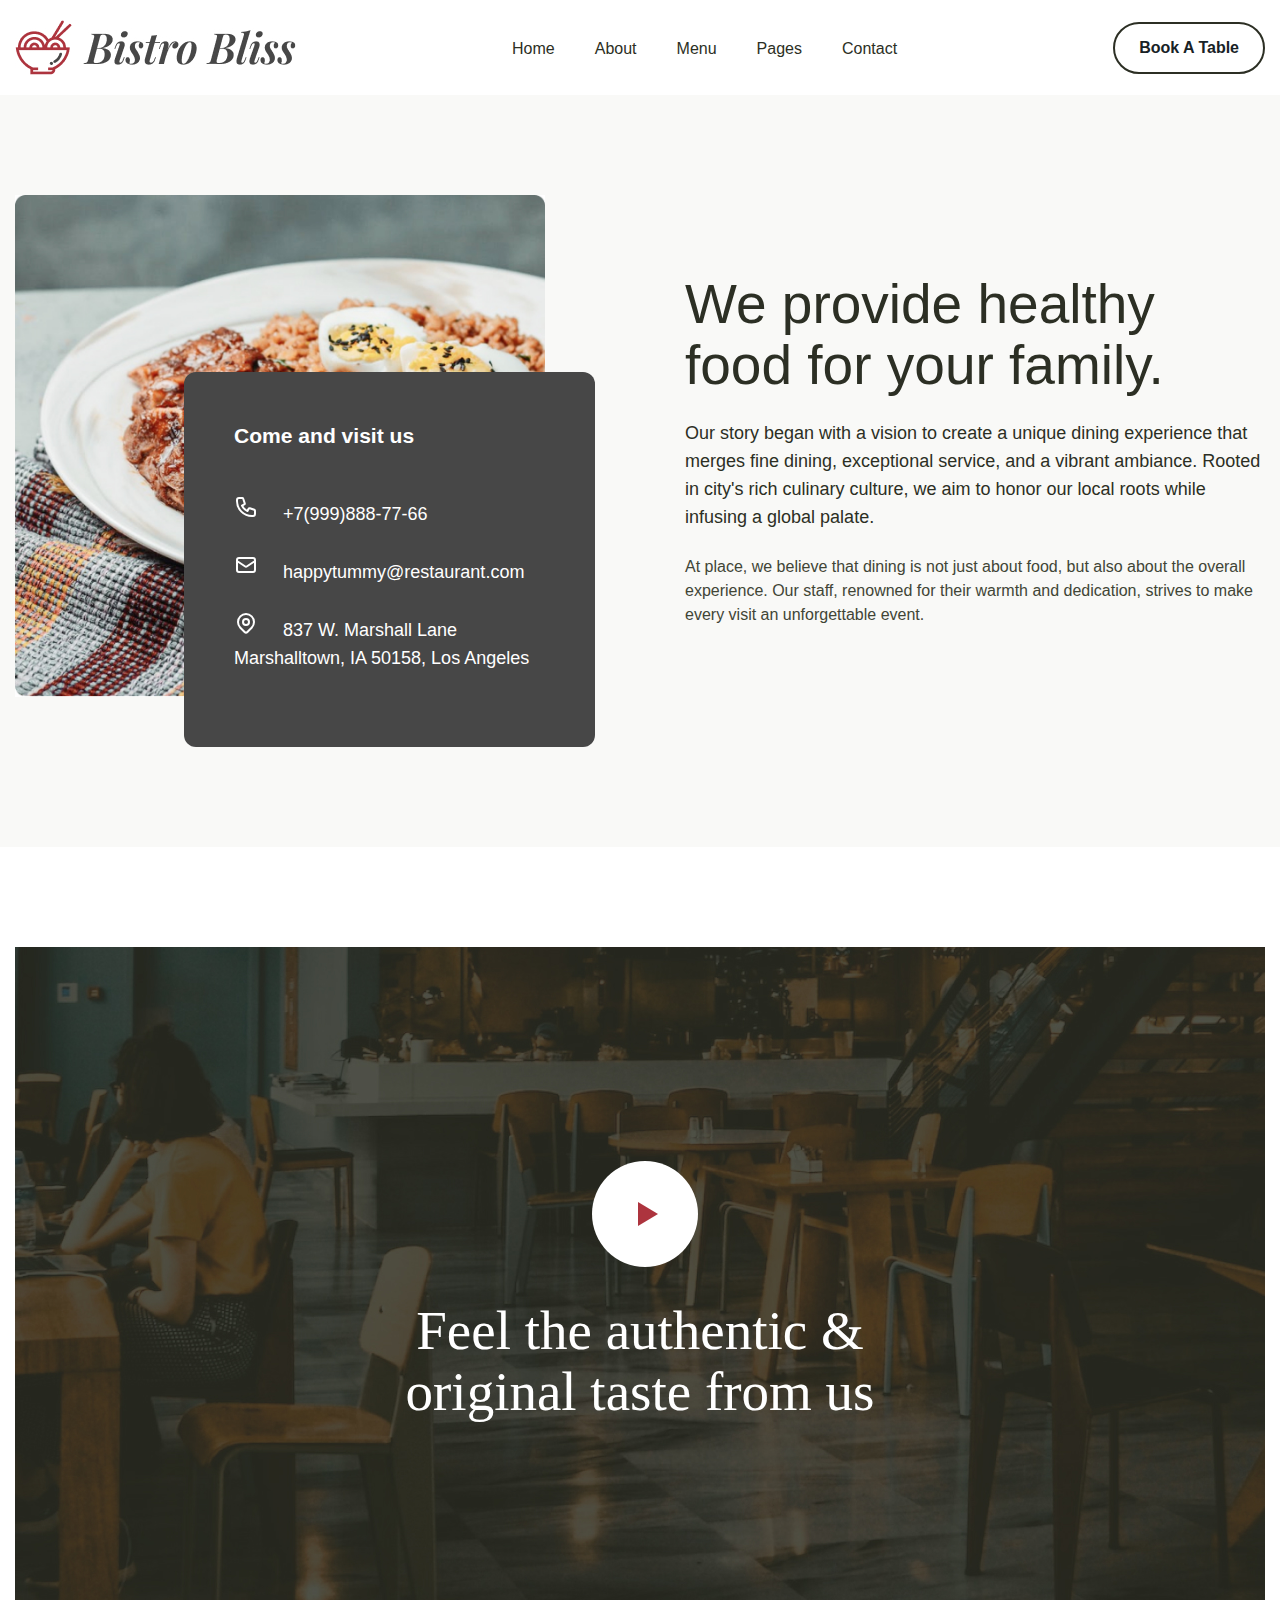
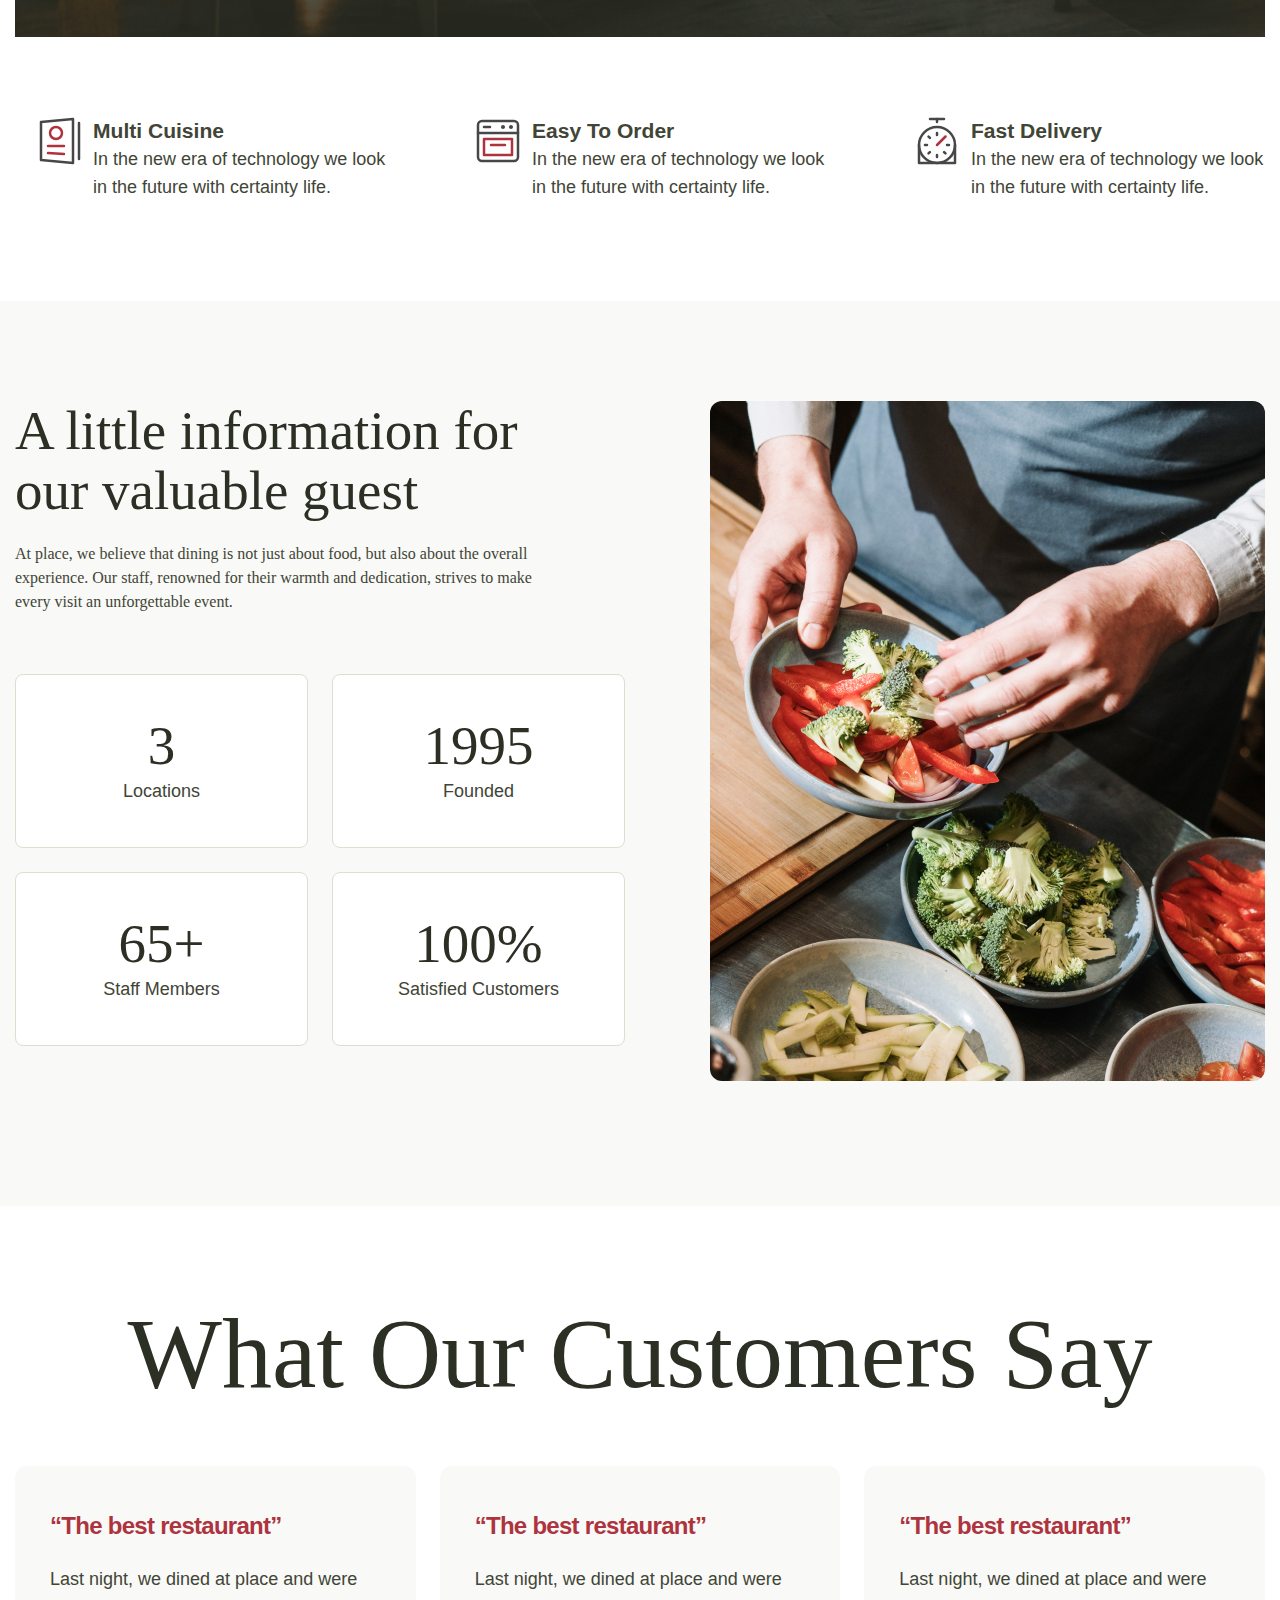
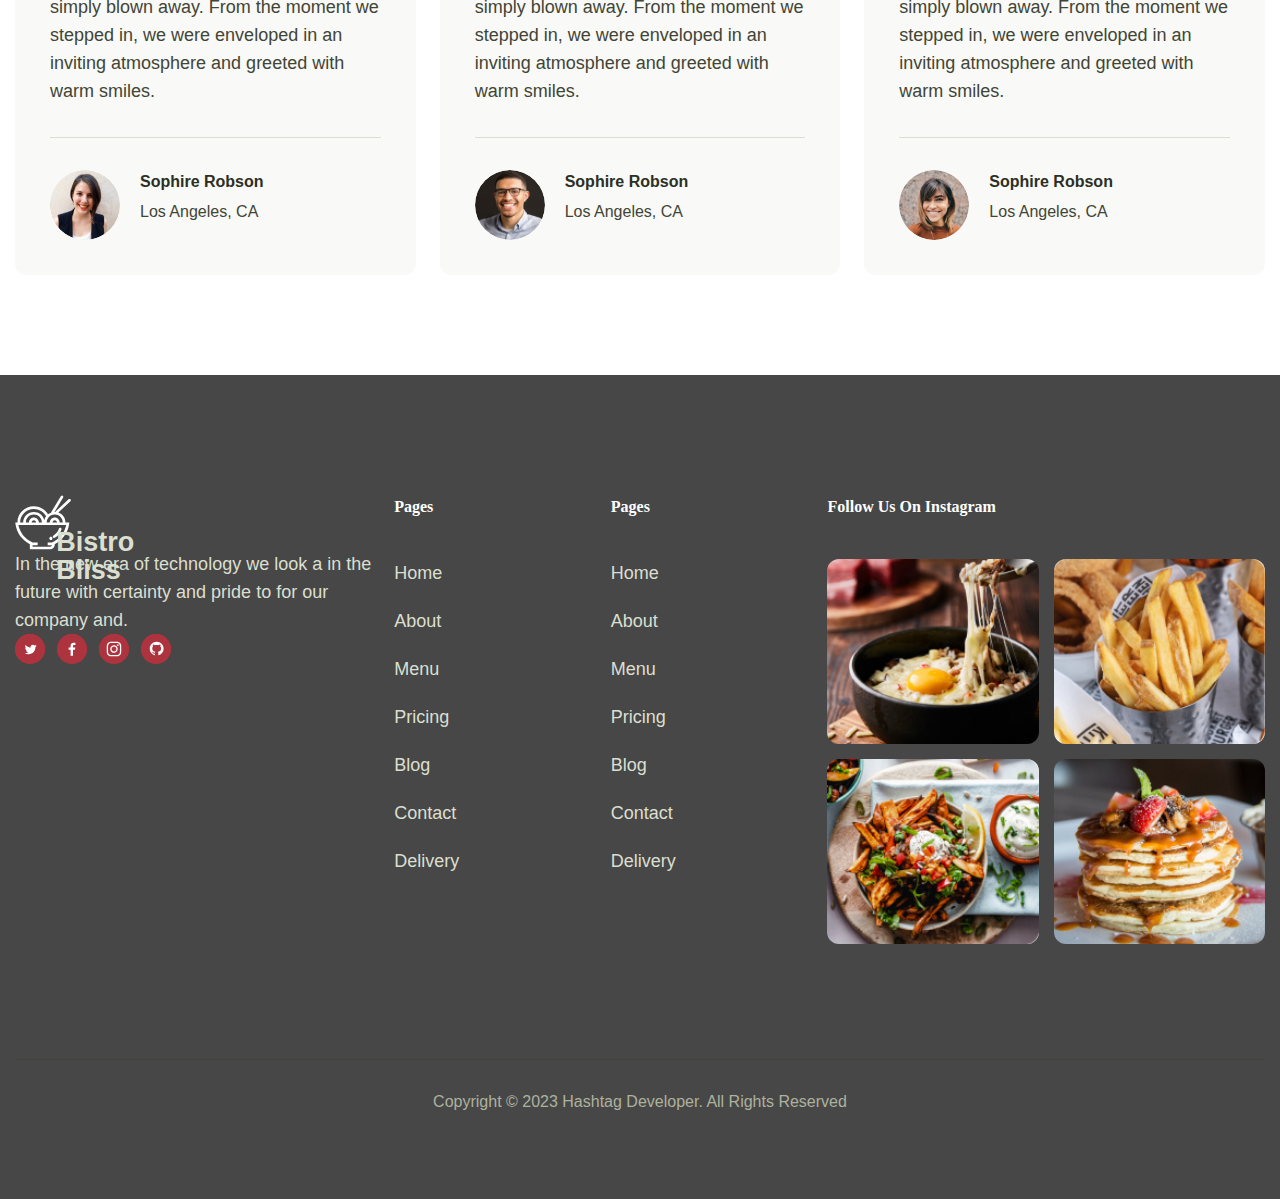
==== about.html @ 5886ea14 "first commit" ====
<!DOCTYPE html>
<html lang="en">

<head>
    <meta charset="UTF-8">
    <meta name="viewport" content="width=device-width, initial-scale=1.0">
    <title>Document</title>
    <link rel="stylesheet" href="style.css">
</head>

<body>
    <header>
        <div class="container">
            <div class="head flex">
                <a href="index.html" class="head_logo">
                    <img src="/img/Logo (3).jpg" alt="">
                </a>
                <nav>
                    <ul class="menu flex">
                        <li>
                            <a href="index.html">Home</a>
                        </li>
                        <li>
                            <a href="about.html">About</a>
                        </li>
                        <li>
                            <a href="menu.html">Menu</a>
                        </li>
                        <li>
                            <a href="blog.html">Pages</a>
                        </li>
                        <li>
                            <a href="contact.html">Contact</a>
                        </li>
                    </ul>
                </nav>
                <a href="book.html" class="btn">Book A Table</a>
            </div>
        </div>
    </header>
    <section class="provide">
        <div class="container">
            <div class="provide_in flex">
                <div class="provide_left">
                    <div class="provide_img">
                        <img src="/img/index/Image (2).jpg" alt="">
                    </div>
                    <div class="provide_info">
                        <h3 class="jaz">Come and visit us</h3>

                        <div class="tel">
                            <svg xmlns="http://www.w3.org/2000/svg" width="24" height="25" viewBox="0 0 24 25"
                                fill="none">
                                <path
                                    d="M3 5.021C3 3.91643 3.89543 3.021 5 3.021H8.27924C8.70967 3.021 9.09181 3.29643 9.22792 3.70477L10.7257 8.19821C10.8831 8.67032 10.6694 9.18631 10.2243 9.40886L7.96701 10.5375C9.06925 12.9822 11.0388 14.9517 13.4835 16.054L14.6121 13.7967C14.8347 13.3516 15.3507 13.1379 15.8228 13.2953L20.3162 14.7931C20.7246 14.9292 21 15.3113 21 15.7418V19.021C21 20.1256 20.1046 21.021 19 21.021H18C9.71573 21.021 3 14.3053 3 6.021V5.021Z"
                                    stroke="white" stroke-width="2" stroke-linecap="round" stroke-linejoin="round" />
                            </svg>
                            <a href="https://t.me/@aldjan">+7(999)888-77-66</a>
                        </div>
                        <div class="tel">
                            <svg xmlns="http://www.w3.org/2000/svg" width="24" height="25" viewBox="0 0 24 25"
                                fill="none">
                                <path
                                    d="M3 8.021L10.8906 13.2814C11.5624 13.7293 12.4376 13.7293 13.1094 13.2814L21 8.021M5 19.021H19C20.1046 19.021 21 18.1256 21 17.021V7.021C21 5.91643 20.1046 5.021 19 5.021H5C3.89543 5.021 3 5.91643 3 7.021V17.021C3 18.1256 3.89543 19.021 5 19.021Z"
                                    stroke="white" stroke-width="2" stroke-linecap="round" stroke-linejoin="round" />
                            </svg>
                            <a href="mailto:happytummy@restaurant.com">happytummy@restaurant.com</a>
                        </div>
                        <div class="tel">
                            <svg xmlns="http://www.w3.org/2000/svg" width="24" height="25" viewBox="0 0 24 25"
                                fill="none">
                                <path
                                    d="M17.6569 16.6778C16.7202 17.6145 14.7616 19.5731 13.4138 20.9209C12.6327 21.702 11.3677 21.7024 10.5866 20.9213C9.26234 19.597 7.34159 17.6763 6.34315 16.6778C3.21895 13.5537 3.21895 8.48834 6.34315 5.36414C9.46734 2.23995 14.5327 2.23995 17.6569 5.36414C20.781 8.48834 20.781 13.5537 17.6569 16.6778Z"
                                    stroke="white" stroke-width="2" stroke-linecap="round" stroke-linejoin="round" />
                                <path
                                    d="M15 11.021C15 12.6779 13.6569 14.021 12 14.021C10.3431 14.021 9 12.6779 9 11.021C9 9.36414 10.3431 8.021 12 8.021C13.6569 8.021 15 9.36414 15 11.021Z"
                                    stroke="white" stroke-width="2" stroke-linecap="round" stroke-linejoin="round" />
                            </svg>
                            <a href="837 W. Marshall Lane Marshalltown, IA 50158, Los Angeles">837 W. Marshall Lane
                                Marshalltown, IA 50158, Los Angeles</a>
                        </div>
                    </div>
                </div>
                <div class="provide_right">
                    <h2 class="sec_sub-tit">We provide healthy food for your family.</h2>
                    <p class="provide_txt">Our story began with a vision to create a unique dining experience that
                        merges fine
                        dining, exceptional service, and a vibrant ambiance. Rooted in city's rich culinary culture, we
                        aim to honor
                        our local roots while infusing a global palate.</p>
                    <p class="provide_txt-2">At place, we believe that dining is not just about food, but also about the
                        overall
                        experience. Our staff, renowned for their warmth and dedication, strives to make every visit an
                        unforgettable event.</p>
                </div>
            </div>
        </div>
    </section>
    <section class="feel">
        <div class="container">
            <div class="top">
                <a href="#">
                    <div class="feel_play">
                        <img src="/img/Play.svg" alt="">
                    </div>
                    <h2 class="feel_tit">
                        Feel the authentic & original taste from us
                    </h2>
                </a>
            </div>
        </div>
        <div class="container">
            <div class="bottom">
                <div class="bottom_first flex">
                    <div class="first_img">
                        <img src="/img/index/restaurant-menu 1 (1).svg" alt="">
                    </div>
                    <div class="first_text">
                        <h3 class="first_tit">Multi Cuisine</h3>
                        <p class="first_txt">In the new era of technology we look in the future with certainty life.</p>
                    </div>
                </div>

                <div class="bottom_first flex">
                    <div class="second_img">
                        <img src="/img/index/Icon (8).svg" alt="">
                    </div>
                    <div class="second_text">
                        <h3 class="second_tit">Easy To Order</h3>
                        <p class="second_txt">In the new era of technology we look in the future with certainty life.
                        </p>
                    </div>
                </div>

                <div class="bottom_first flex">
                    <div class="third_img">
                        <img src="/img/index/timer 1 (1).svg" alt="">
                    </div>
                    <div class="third_text">
                        <h3 class="third_tit">Fast Delivery</h3>
                        <p class="third_txt">In the new era of technology we look in the future with certainty life.</p>
                    </div>
                </div>
            </div>

        </div>
    </section>
    <section class="little">
        <div class="container flex">
            <div class="little_left">
                <div class="left_text">
                    <h2 class="left_tit">A little information for our valuable guest</h2>
                    <p class="left_txt">At place, we believe that dining is not just about food, but also about the
                        overall experience. Our staff, renowned for their warmth and dedication, strives to make every
                        visit an unforgettable event.</p>
                    <div class="left_facts flex">
                        <div class="left_fact">
                            <h2 class="fact_tit">3</h2>
                            <span>Locations</span>
                        </div>
                        <div class="left_fact">
                            <h2 class="fact_tit">1995</h2>
                            <span>Founded</span>
                        </div>
                        <div class="left_fact">
                            <h2 class="fact_tit">65+</h2>
                            <span>Staff Members</span>
                        </div>
                        <div class="left_fact">
                            <h2 class="fact_tit">100%</h2>
                            <span>Satisfied Customers</span>
                        </div>
                    </div>
                </div>
            </div>
            <div class="little_right">
                <div class="right_img">
                    <img src="/img/index/eda.jpg" alt="">
                </div>
            </div>

        </div>
    </section>
    <section class="our">
        <div class="container">
            <h2 class="sec_tit">What Our Customers Say</h2>
            <div class="our_cards flex">
                <div class="our_card">
                    <h4 class="our_tit">“The best restaurant”</h4>
                    <p class="our_txt">Last night, we dined at place and were simply blown away. From the moment we
                        stepped in, we
                        were enveloped in an inviting atmosphere and greeted with warm smiles.</p>
                    <div class="our_customer flex">
                        <div class="our_img">
                            <img src="/img/index/Ellipse 19 (1).jpg" alt="">
                        </div>
                        <div class="our_info">
                            <span class="our_name">Sophire Robson</span>
                            <span class="our_address">Los Angeles, CA</span>
                        </div>
                    </div>
                </div>
                <div class="our_card">
                    <h4 class="our_tit">“The best restaurant”</h4>
                    <p class="our_txt">Last night, we dined at place and were simply blown away. From the moment we
                        stepped in, we
                        were enveloped in an inviting atmosphere and greeted with warm smiles.</p>
                    <div class="our_customer flex">
                        <div class="our_img">
                            <img src="/img/index/Image.svg" alt="">
                        </div>
                        <div class="our_info">
                            <span class="our_name">Sophire Robson</span>
                            <span class="our_address">Los Angeles, CA</span>
                        </div>
                    </div>
                </div>
                <div class="our_card">
                    <h4 class="our_tit">“The best restaurant”</h4>
                    <p class="our_txt">Last night, we dined at place and were simply blown away. From the moment we
                        stepped in, we
                        were enveloped in an inviting atmosphere and greeted with warm smiles.</p>
                    <div class="our_customer flex">
                        <div class="our_img">
                            <img src="/img/index/Image (1).jpg" alt="">
                        </div>
                        <div class="our_info">
                            <span class="our_name">Sophire Robson</span>
                            <span class="our_address">Los Angeles, CA</span>
                        </div>
                    </div>
                </div>
            </div>
        </div>
    </section>
    <footer>
		<div class="container">
			<div class="footer_big flex">
				<div class="footer_left">
					<a href="" class="footer_logo flex">
						<div class="logo_img">
							<img src="/img/japanese-food (1).svg" alt="">
						</div>
						<h2 class="logo_tit">Bistro Bliss</h2>
					</a>
					<p class="footer_txt">In the new era of technology we look a in the future with certainty and pride
						to for our
						company and.</p>
					<div class="footer_icons">
						<a href="" class="footer_ic">
							<div class="ic_img">
								<img src="/img/twitter.svg" alt="">
							</div>
						</a>
						<a href="" class="footer_ic">
							<div class="ic_img">
								<img src="/img/facebook.svg" alt="">
							</div>
						</a>
						<a href="" class="footer_ic">
							<div class="ic_img">
								<img src="/img/instagram.svg" alt="">
							</div>
						</a>
						<a href="" class="footer_ic">
							<div class="ic_img">
								<img src="/img/github.svg" alt="">
							</div>
						</a>
					</div>
				</div>
				<div class="footer_nav">
					<h3 class="footer_tit">Pages</h3>
					<ul class="footer_list">
						<li><a href="">Home</a></li>
						<li><a href="">About</a></li>
						<li><a href="">Menu</a></li>
						<li><a href="">Pricing</a></li>
						<li><a href="">Blog</a></li>
						<li><a href="">Contact</a></li>
						<li><a href="">Delivery</a></li>
					</ul>
				</div>
				<div class="footer_nav">
					<h3 class="footer_tit">Pages</h3>
					<ul class="footer_list">
						<li><a href="">Home</a></li>
						<li><a href="">About</a></li>
						<li><a href="">Menu</a></li>
						<li><a href="">Pricing</a></li>
						<li><a href="">Blog</a></li>
						<li><a href="">Contact</a></li>
						<li><a href="">Delivery</a></li>
					</ul>
				</div>
				<div class="footer_right">
					<h3 class="footer_tit">Follow Us On Instagram</h3>
					<div class="footer_imges flex">
						<div class="footer_img">
							<img src="/img/egg.jpg" alt="">
						</div>
						<div class="footer_img">
							<img src="/img/fri.jpg" alt="">
						</div>
						<div class="footer_img">
							<img src="/img/salat.jpg" alt="">
						</div>
						<div class="footer_img">
							<img src="/img/blins.jpg" alt="">
						</div>
					</div>
				</div>
			</div>
			<p class="footer_copy">Copyright © 2023 Hashtag Developer. All Rights Reserved</p>
		</div>
	</footer>



</body>

</html>
---- style.css ----
html,
body {
    height: 100%;
}

* {
    margin: 0;
    padding: 0;
    box-sizing: border-box;
}

.clearfix::after {
    clear: both;
    content: "";
    display: table;
}

a {
    color: inherit;
    text-decoration: none;
}

li {
    list-style: none;
}

ul li:last-child {
    margin-bottom: 0;
}

img {
    display: block;
    width: 100%;
    height: auto;
}

button,
label {
    cursor: pointer;
}

input,
button,
textarea {
    background: none;
    border: none;
    outline: none;
    display: block;
    width: 100%;
    font-family: inherit;
    font-size: inherit;
    font-weight: inherit;
}

input[type="radio"],
input[type="checkbox"] {
    display: none;
}

input::placeholder {
    color: inherit;
}

button {
    cursor: pointer;
}

input,
textarea {
    display: block;
    resize: none;
}

body {
    color: #414536;
    font-family: "DM Sans", arial;
    font-size: 18px;
    line-height: 28px;
    /* 155.556% */
}

.container {
    max-width: 1330px;
    width: 100%;
    min-width: 320px;
    margin: 0 auto;
    padding: 0 15px;
}
.desc_txt{
    width: 632px;
    justify-content: center;
    align-items: center;
}
.dn {
    display: none;
}

section {
    padding: 100px 0;
}

.sec_tit {
    color: #2c2f24;
    text-align: center;
    font-family: "Playfair Display";
    font-size: 100px;
    line-height: 96px;
    /* 96% */
    font-weight: 400;
    margin-bottom: 20px;
}

.sec_sub-tit {
    color: #2c2f24;
    font-family: "Playfair Display", arial;
    font-size: 55px;
    font-style: normal;
    font-weight: 500;
    line-height: 60.5px;
    /* 110% */
}

.sec_desc {
    color: var(--neutral-06, #495460);
    text-align: center;

    /* Body/18px/Regular */
    font-family: DM Sans;
    font-size: 18px;
    font-style: normal;
    font-weight: 400;
    line-height: 28px;
    /* 155.556% */
    margin-left: 367px;
    margin-bottom: 72px;
    width: 545px;
}

.color {
    color: #be963f;
}

.dib {
    display: inline-block;
}

.hover {
    transition: 0.3s;
}

.hover:hover {
    color: #be963f;
}

.btn {
    border-radius: 118px;
    border: 2px solid #2c2f24;
    transition: 0.3s;
    color: #182226;
    text-align: right;
    font-size: 16px;
    font-weight: 700;
    line-height: 24px;
    /* 150% */
    padding: 12px 24px;
}

.btn:hover {
    background: #2c2f24;
    color: #fff;
}

.link {
    transition: 0.3s;
}

.link:hover {
    box-shadow: 0px 6px 5px 2px #836a36;
}

.flex {
    display: flex;
    flex-wrap: wrap;
    justify-content: space-between;
}

/* header */
.head {
    padding: 20px 0;
    align-items: center;
}

.menu a {
    padding: 4px 16px;
    margin-right: 8px;
    color: #2c2f24;
    font-size: 16px;
    font-weight: 500;
    line-height: 24px;
    /* 150% */
    border-radius: 34px;
    transition: 0.3s;
}

.menu li:last-child a {
    margin-right: 0;
}

.menu a:hover {
    background: #dbdfd0;
}

/* main */
.main .sec_tit {
    max-width: 660px;
    margin: 0 auto 32px;
}

.main_txt {
    max-width: 537px;
    margin: 0 auto 40px;
    color: #2c2f24;
    text-align: center;
    font-size: 20px;
    line-height: 32px;
    /* 160% */
}

.main_btns {
    display: flex;
    justify-content: center;
}

.main_btns .btn {
    margin: 0 8px;
}

.main {
    background: url(/img/about/bg.jpg) center no-repeat;
}

.btn__red {
    background: #ad343e;
    color: #fff;
    border-color: #ad343e;
    text-align: center;
}

.btn__red:hover {
    border-color: #2c2f24;
}

/* browse */
.browse_card {
    border-radius: 12px;
    border: 2px solid #dbdfd0;
    background: #fff;
    width: calc((100% - 72px) / 4);
    padding: 40px 34px 32px;
}

.browse_ic {
    width: 100px;
    height: 100px;
    border-radius: 50%;
    display: block;
    background: #878782;
    margin: 0 auto 30px;
}

.browse_card__1 .browse_ic {
    background: url(/img/about/tea\ 1\ \(2\).svg)center no-repeat;
}

.browse_card__2 .browse_ic {
    background: url(/img/about/icon.svg);
}

.browse_card__3 .browse_ic {
    background: url(/img/about/icon\ \(1\).svg);
}

.browse_card__4 .browse_ic {
    background: url(/img/about/icon\ \(2\).svg);
}

.browse_tit {
    color: #2c2f24;
    text-align: center;
    font-size: 24px;
    font-weight: 700;
    line-height: 30px;
    /* 125% */
    letter-spacing: -0.72px;
    margin-bottom: 15px;
}

.browse_txt {
    width: 238px;
}

.provide {
    background: #f9f9f7;
}

.provide_in {
    align-items: center;
}

.provide_left {
    width: calc(50% - 45px);
    padding: 0 50px 50px 0;
    position: relative;
}

.provide_info {
    position: absolute;
    bottom: 0;
    right: 0;
}

.provide_right {
    width: calc(50% - 45px);
}

.provide .sec_sub-tit {
    margin-bottom: 24px;
}

.provide_txt {
    color: #2c2f24;
    font-size: 18px;
    margin-bottom: 24px;
    line-height: 28px;
    /* 155.556% */
}

.provide_txt-2 {
    color: #414536;
    font-size: 16px;
    line-height: 24px;
    /* 150% */
    margin-bottom: 40px;
}

.provide_info {
    border-radius: 12px;
    background: #474747;
    padding: 50px;
    color: #fff;
    width: 411px;
}

/* offer */
.offer .sec_sub-tit {
    max-width: 675px;
    margin-bottom: 57px;
}

.offer_card {
    width: calc((100% - 48px) / 4);
    transition: 0.3s;
    border-radius: 12px;
    padding-bottom: 20px;
}

.offer_card:hover {
    box-shadow: 0 5px 5px rgba(0, 0, 0, 0.2);
}

.offer_img {
    margin-bottom: 30px;
}

.offer_tit {
    color: #2c2f24;
    font-size: 24px;
    font-weight: 700;
    line-height: 30px;
    /* 125% */
    letter-spacing: -0.72px;
    margin-bottom: 15px;
    padding-left: 10px;
}

.offer_txt {
    padding-left: 10px;
    color: #414536;
    font-size: 16px;
    line-height: 24px;
    /* 150% */
}

/* fast */
.fast {
    background: #f9f9f7;
}

.fast_left {
    width: 50%;
}

.fast_right {
    width: 50%;
    padding-left: 90px;
    align-self: center;
}

.fast_img-big {
    width: 58%;
}

.fast_img-sm {
    width: 42%;
    padding: 30px 0 0 24px;
}

.fast_img:first-child {
    margin-bottom: 24px;
}

.fast .sec_sub-tit {
    margin-bottom: 20px;
}

.fast_txt {
    color: #414536;
    font-size: 16px;
    line-height: 24px;
    /* 150% */
    margin-bottom: 50px;
}

.fast_icon {
    justify-content: flex-start;
    align-items: center;
    margin-bottom: 20px;
}

.fast_icon i {
    display: block;
    width: 30px;
    height: 30px;
    border-radius: 50%;
    background: #ad343e url() center no-repeat;
}

/* .fast_icon:nth-child(2) i{
  background-image: url();
}
.fast_icon:last-child i{
  background-image: url();
} */
.fast_icon span {
    padding-left: 20px;
    color: #2c2f24;
    font-size: 20px;
    font-weight: 500;
    line-height: 26px;
    /* 130% */
}

/* our */
.our .sec_tit {
    margin-bottom: 64px;
}

.our_card {
    width: calc((100% - 48px) / 3);
    border-radius: 12px;
    background: var(--neutral-02, #f9f9f7);
    padding: 45px 35px 35px;
}

.our_tit {
    color: #ad343e;
    font-size: 24px;
    font-weight: 700;
    line-height: 30px;
    /* 125% */
    letter-spacing: -0.72px;
    margin-bottom: 24px;
}

.our_txt {
    padding-bottom: 32px;
    margin-bottom: 32px;
    border-bottom: 1px solid #dbdfd0;
    color: #414536;
    font-size: 18px;
    line-height: 28px;
    /* 155.556% */
}

.our_img {
    width: 70px;
    height: 70px;
}

.our_customer {
    justify-content: flex-start;
}

.our_info {
    padding-left: 20px;
}

.our_name {
    color: #2c2f24;
    font-size: 16px;
    font-weight: 700;
    line-height: 24px;
    /* 150% */
    margin-bottom: 3px;
    display: block;
}

.our_address {
    color: #414536;
    font-size: 16px;
    line-height: 24px;
    /* 150% */
}

/* blog */
.blog_top {
    align-items: center;
    margin-bottom: 64px;
}

.blog_left {
    width: 50%;
}

.blog_right {
    width: 50%;
    padding-left: 24px;
    gap: 24px;
}

.blog_right .blog_card {
    width: calc(50% - 12px);
    
}
.blog_img{
    display: inline-block;
    border-radius: 12px;
}

footer {
    padding-top: 120px;
    background: #474747;
}

.footer_copy {
    padding: 30px 0 85px;
    color: #ADB29E;
    font-size: 16px;
    line-height: 24px;
    text-align: center;
}

.footer_big {
    padding-bottom: 100px;
    border-bottom: 1px solid #414536;
    color: #DBDFD0;

}

.footer_left {
    width: 30%;
}

.footer_nav {
    width: 17%;
}

.footer_right {
    width: 35%;
    display: flex;
    flex-direction: column;
    align-items: flex-start;
    gap: 40px;
}

.footer_tit {
    color: #fff;
    color: var(--neutral-01, #FFF);

    /* Body/16px/Bold */
    font-family: DM Sans;
    font-size: 16px;
    font-style: normal;
    font-weight: 700;
    line-height: 24px;
    /* 150% */
}

.footer_logo {
    display: block;
    display: flex;
    width: 56px;
    height: 55px;
}

.footer_img {
    width: calc((100% - 15px) / 2);
    margin-bottom: 15px;
    border-radius: 12px;
    overflow: hidden;
    position: relative;
}

.footer_img img {
    transition: 0.5s;
}

.footer_img:hover img {
    transform: scale(1.2)
}

.footer_img::before {
    content: '';
    position: absolute;
    top: 0;
    bottom: 0;
    left: 0;
    right: 0;
    background: #000;
    opacity: 0;
    z-index: 1;
    transition: 0.5s;
}

.footer_img:hover::before {
    opacity: 0.5;
}

.footer_icons {
    display: flex;
    gap: 12px;
}

.footer_nav {
    display: flex;
    flex-direction: column;
    align-items: flex-start;
    gap: 40px;
}

.footer_list {
    display: flex;
    flex-direction: column;
    align-items: flex-start;
    gap: 20px;
}

.footer_ic {
    display: block;
    width: 30px;
    height: 30px;
    border-radius: 50%;
    background: #ad343e url(/facebook.svg) center no-repeat;
}


/* feel */
.feel_top {
    background: url(../img/feel_bg.jpg) center no-repeat;
    background-size: cover;
    display: block;
    padding: 215px 0;
}
.logo_img{

}

.logo_tit {
    display: flex;
    width: 182.667px;
    height: 38.667px;
    padding: 4px 0px 4.667px 41.333px;
    justify-content: flex-end;
    align-items: flex-end;
    flex-shrink: 0;
}


.feel_top .sec_sub-tit {
    max-width: 596px;
    margin: 0 auto;
    color: #fff;
    text-align: center;
}

.feel_play {
    width: 106px;
    height: 106px;
    display: block;
    border-radius: 50%;
    background: #fff;
    margin: 0 auto 34px;
    position: relative;
    margin-left: 5px;
}

.feel_play::before {
    content: '';
    width: 0px;
    height: 0px;
    border-style: solid;
    margin-left: 5px;
    border-width: 12.5px 0 12.5px 20px;
    border-color: transparent transparent transparent #AD343E;
    position: absolute;

}

.count {
    margin: 100px 0 500px;
}


.count {
    counter-reset: test;
}

.count li::before {
    counter-increment: test;
    content: counter(test);
    margin-right: 10px;
    font-size: 20px;
    font-weight: 700;
}

.grey {
    position: absolute;
    top: 0;
    left: 0;
    right: 0;
    bottom: 50%;
    background: grey;
    z-index: -1;
}


.form_in {
    border-radius: 16px;
    border: 1px solid #FFF;
    background: #FFF;
    box-shadow: 0px 2.97872px 59.57446px 0px rgba(0, 0, 0, 0.08);
    max-width: 812px;
    margin: 0 auto;
    padding: 43px 50px 50px;
}

.form_txt {
    color: #2C2F24;
    font-weight: 700;
    line-height: 24px;
    /* 150% */
    margin-bottom: 8px;
    display: block;
}



.form_input-ink {
    width: 100%;
}

.input {
    line-height: 56px;
    font-size: 16px;
}

.form_input {
    width: calc(50% - 12px);
}

.form_input__big {
    width: 100%;
}

.form-wrap {
    padding-bottom: 0;
    margin-bottom: -240px;
    z-index: 10;
    position: relative;
}

.map {
    padding-top: 0;
}

/* feel */
.feel_top {
    background: url(../img/feel_bg.jpg) center no-repeat;
    background-size: cover;
    display: block;
    padding: 215px 0;
}

.feel_top .sec_sub-tit {
    max-width: 596px;
    margin: 0 auto;
    color: #fff;
    text-align: center;
}

.feel_play {
    width: 106px;
    height: 106px;
    display: block;
    border-radius: 50%;
    background: #fff;
    margin: 0 auto 34px;
    display: flex;
    justify-content: center;
    align-items: center;
}

.feel_play::before {
    content: '';
    width: 0px;
    height: 0px;
    border-style: solid;
    margin-left: 5px;
    border-width: 12.5px 0 12.5px 20px;
    border-color: transparent transparent transparent #AD343E;
}

.count {
    margin: 100px 0 500px;
}


.count {
    counter-reset: test;
}

.count li::before {
    counter-increment: test;
    content: counter(test);
    margin-right: 10px;
    font-size: 20px;
    font-weight: 700;
}

.grey {
    position: absolute;
    top: 0;
    left: 0;
    right: 0;
    bottom: 50%;
    background: grey;
    z-index: -1;
}


.form_in {
    border-radius: 16px;
    border: 1px solid #FFF;
    background: #FFF;
    box-shadow: 0px 2.97872px 59.57446px 0px rgba(0, 0, 0, 0.08);
    max-width: 812px;
    margin: 0 auto;
    padding: 43px 50px 50px;
}

.form_txt {
    color: #2C2F24;
    font-weight: 700;
    line-height: 24px;
    /* 150% */
    margin-bottom: 8px;
    display: block;
}


.input {
    line-height: 56px;
    font-size: 16px;
}

.form_input {
    width: calc(50% - 12px);
}

.form_input__big {
    width: 100%;
}

.form-wrap {
    padding-bottom: 0;
    margin-bottom: -240px;
    z-index: 10;
    position: relative;
}

.map {
    padding-top: 0;
}

.btn__red:hover {
    border-color: #2c2f24;
}

.provide {
    background: #f9f9f7;
}

.provide_in {
    align-items: center;
}

.provide_left {
    width: calc(50% - 45px);
    padding: 0 50px 50px 0;
    position: relative;
}

.provide_info {
    position: absolute;
    bottom: 0;
    right: 0;
}

.jaz {
    margin-bottom: 45px;
}

.tel {
    margin-bottom: 25px;
}

svg {
    margin-right: 20px;
}

.provide_right {
    width: calc(50% - 45px);
}

.provide .sec_sub-tit {
    margin-bottom: 24px;
}

.provide_txt {
    color: #2c2f24;
    font-size: 18px;
    margin-bottom: 24px;
    line-height: 28px;
    /* 155.556% */
}

.provide_txt-2 {
    color: #414536;
    font-size: 16px;
    line-height: 24px;
    /* 150% */
    margin-bottom: 40px;
}

.provide_info {
    border-radius: 12px;
    background: #474747;
    padding: 50px;
    color: #fff;
    width: 411px;
}

.top {
    background-image: url(/img/index/BG.jpg);
    width: 100%;
    height: 690px;
    flex-shrink: 0;
    display: inline-flex;
    justify-content: center;
    align-items: center;
    gap: 225px;
    margin-bottom: 80px;
}

.feel_play {
    width: 106px;
    height: 106px;
    flex-shrink: 0;
    display: inline-flex;
    justify-content: center;
    align-self: center;
    gap: 225px;
    margin-left: 250px;
}

.feel_tit {
    color: var(--neutral-01, #FFF);
    text-align: center;
    font-family: "Playfair Display";
    font-size: 55px;
    font-style: normal;
    font-weight: 500;
    line-height: 60.5px;
    /* 110% */
    width: 596px;

}



.first_img {
    width: 48px;
    height: 48px;
}

.second_img {
    width: 48px;
    height: 48px;
}

.second_txt {
    width: 294px;
}

.third_img {
    width: 48px;
    height: 48px;
}

.first_txt {
    width: 294px;
}

.third_txt {
    width: 294px;
}

.bottom {
    display: flex;
    gap: 87px;
    margin-left: 20px;
}

.bottom_first {
    width: 366px;
}

/* little */
.right_img {
    flex-shrink: 0;
    border-radius: 12px;
    overflow: hidden;
    position: relative;
}

.right_img img {
    transition: 0.5s;
}

.right_img:hover img {
    transform: scale(1.3)
}

.right_img::before {
    content: '';
    position: absolute;
    top: 0;
    bottom: 0;
    left: 0;
    right: 0;
    background-image: url(/img/chel.jpg);
    opacity: 0;
    z-index: 1;
    transition: 1s;
}

.right_img:hover::before {
    opacity: 3;
}

.little {
    background: var(--neutral-02, #F9F9F7);
}

.left_text {
    width: 556px;
    margin-bottom: 60px;
}

.left_tit {
    color: var(--neutral-07, #2C2F24);

    /* Headline/H2 */
    font-family: 'Playfair Display';
    font-size: 55px;
    font-style: normal;
    font-weight: 500;
    line-height: 60.5px;
    /* 110% */
    padding-bottom: 20px;
}

.left_txt {
    color: var(--neutral-06, #414536);

    /* Body/16px/Regular */
    font-family: 'DM Sans';
    font-size: 16px;
    font-style: normal;
    font-weight: 400;
    line-height: 24px;
    /* 150% */
    padding-bottom: 60px;
}

.left_facts {
    width: 610px;
    height: 372px;
}

.hero_btns {
    display: flex;
    align-items: center;
    justify-content: center;
    gap: 15px;
}

.left_fact {
    border-radius: 8px;
    border: 1px solid var(--neutral-03, #DBDFD0);
    background: var(--neutral-01, #FFFFFF);
    width: 293px;
    height: 174px;
    flex-shrink: 0;
    display: inline-flex;
    flex-direction: column;
    justify-content: center;
    align-items: center;
    margin-bottom: 24px;


}

.fact_tit {
    color: var(--neutral-07, #2C2F24);
    text-align: center;

    /* Headline/H2 */
    font-family: 'Playfair Display';
    font-size: 55px;
    font-style: normal;
    font-weight: 500;
    line-height: 60.5px;
    /* 110% */
}

.fact_txt {
    color: var(--neutral-06, #414536);
    text-align: center;

    /* Body/18px/Medium */
    font-family: 'DM Sans';
    font-size: 18px;
    font-style: normal;
    font-weight: 500;
    line-height: 28px;
    /* 155.556% */
}

/* our */
.our .sec_tit {
    margin-bottom: 64px;
}

.our_card {
    width: calc((100% - 48px) / 3);
    border-radius: 12px;
    background: var(--neutral-02, #f9f9f7);
    padding: 45px 35px 35px;
}

.our_tit {
    color: #ad343e;
    font-size: 24px;
    font-weight: 700;
    line-height: 30px;
    /* 125% */
    letter-spacing: -0.72px;
    margin-bottom: 24px;
}

.our_txt {
    padding-bottom: 32px;
    margin-bottom: 32px;
    border-bottom: 1px solid #dbdfd0;
    color: #414536;
    font-size: 18px;
    line-height: 28px;
    /* 155.556% */
}

.our_img {
    width: 70px;
    height: 70px;
    border-radius: 70px;
    overflow: hidden;
}

.our_customer {
    justify-content: flex-start;
}

.our_info {
    padding-left: 20px;
}

.our_name {
    color: #2c2f24;
    font-size: 16px;
    font-weight: 700;
    line-height: 24px;
    /* 150% */
    margin-bottom: 3px;
    display: block;
}

.our_address {
    color: #414536;
    font-size: 16px;
    line-height: 24px;
    /* 150% */
}

.frame_tit {
    color: var(--neutral-07, #2C2F24);

    /* Body/20px/Bold */
    font-family: DM Sans;
    font-size: 20px;
    font-style: normal;
    font-weight: 700;
    line-height: 26px;
    /* 130% */
    margin-bottom: 24px;
}

.info {
    display: inline-flex;
    align-items: flex-start;
    gap: 90px;
    margin-left: 300px;
}

.frame_txt {
    color: var(--neutral-07, #2C2F24);

    /* Body/18px/Regular */
    font-family: DM Sans;
    font-size: 18px;
    font-style: normal;
    font-weight: 400;
    line-height: 28px;
    /* 155.556% */
}

.form_input-in {
    border-radius: 72px;
    border: 1px solid var(--neutral-03, #DBDFD0);
    background: var(--neutral-01, #FFF);
    display: flex;
    width: 350px;
    height: 60px;
    padding: 0px 24px;
    align-items: center;
    gap: 10px;
}

.inputx {
    color: var(--neutral-05, #737865);
    text-align: center;

    /* Body/16px/Regular */
    font-family: DM Sans;
    font-size: 16px;
    font-style: normal;
    font-weight: 400;
    line-height: 24px;
    /* 150% */
}

.form_input-inkx {
    display: flex;
    height: 156px;
    padding: 24px;
    align-items: flex-start;
    gap: 10px;
    align-self: stretch;
    width: 100%;
    margin-bottom: 24px;
    border-radius: 16px;
    border: 1px solid var(--neutral-03, #DBDFD0);
    background: var(--neutral-01, #FFF);
}

.frame {
    width: 210px;
    display: flex;
    flex-direction: column;
    align-items: flex-start;
    gap: 24px;
}

.frame_title {
    color: #AD343E;

    /* Headline/H3 */
    font-family: DM Sans;
    font-size: 24px;
    font-style: normal;
    font-weight: 700;
    line-height: 30px;
    /* 125% */
    letter-spacing: -0.72px;
}
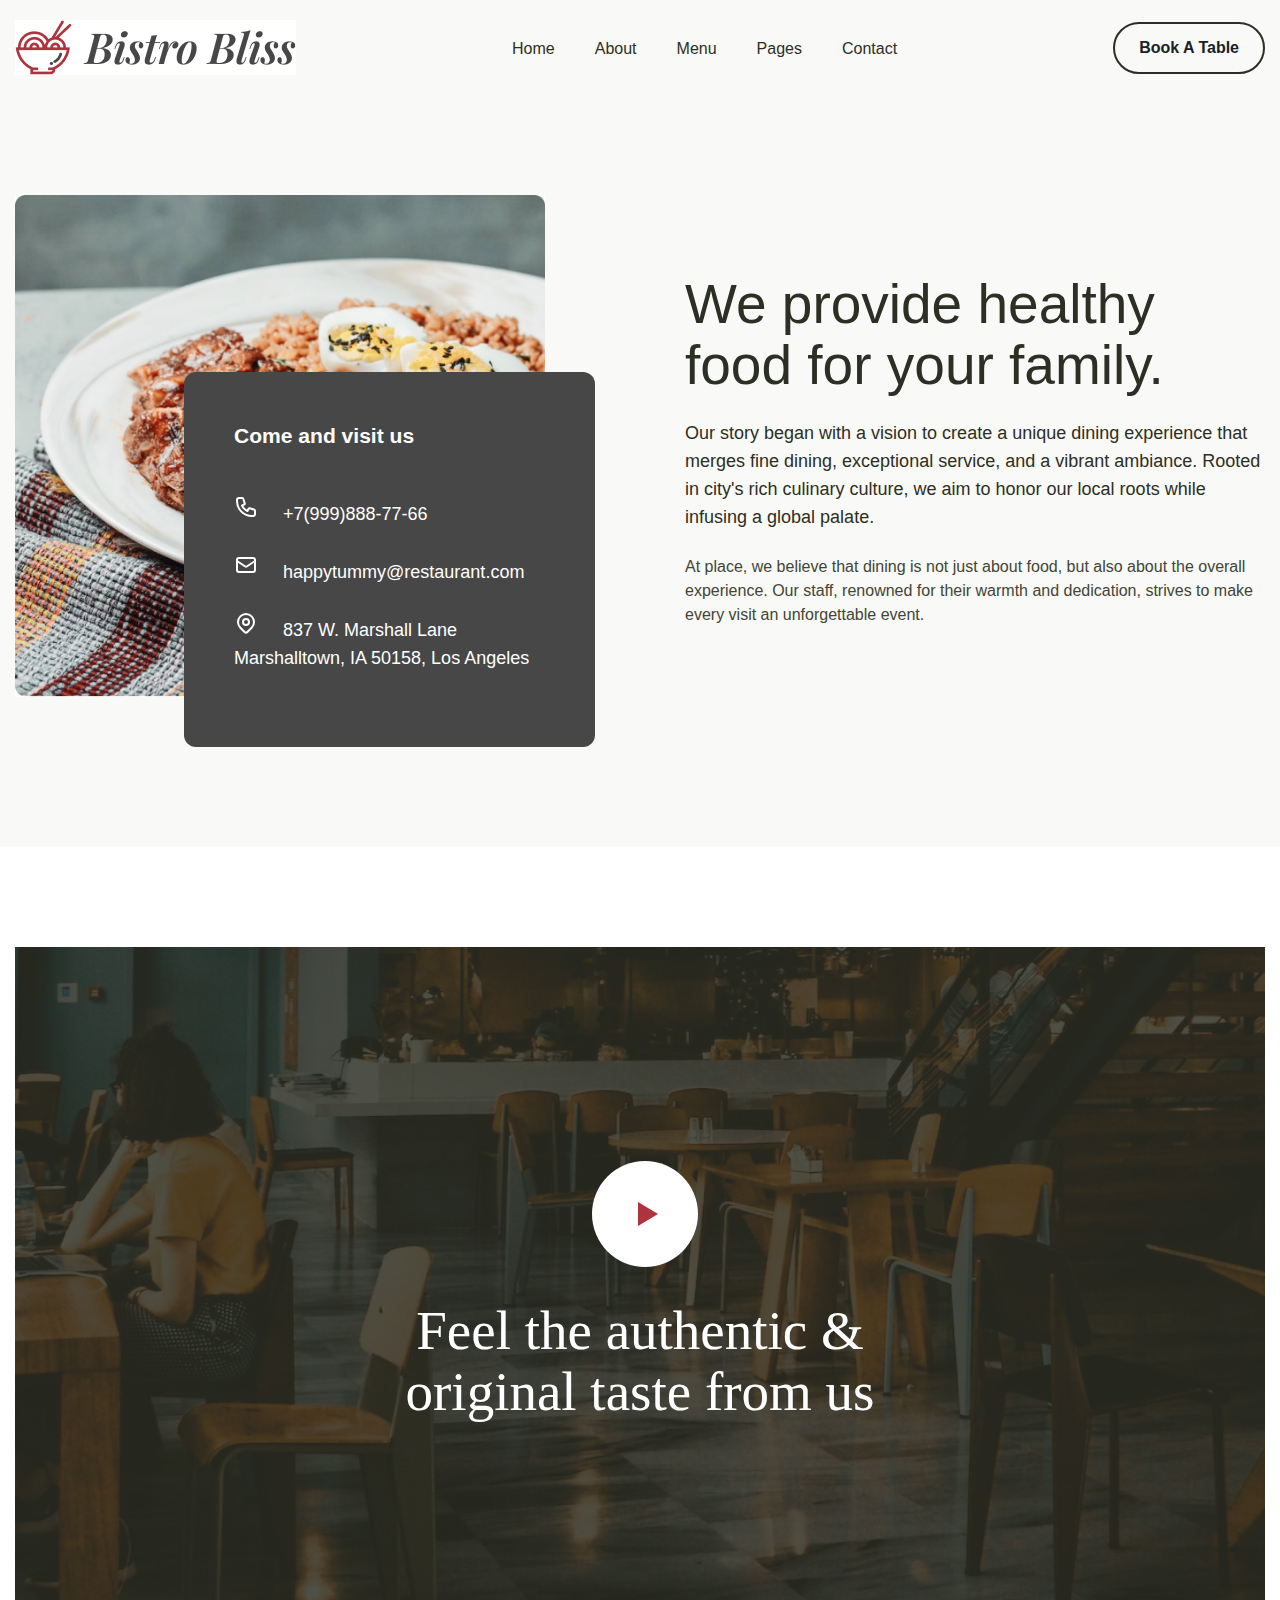
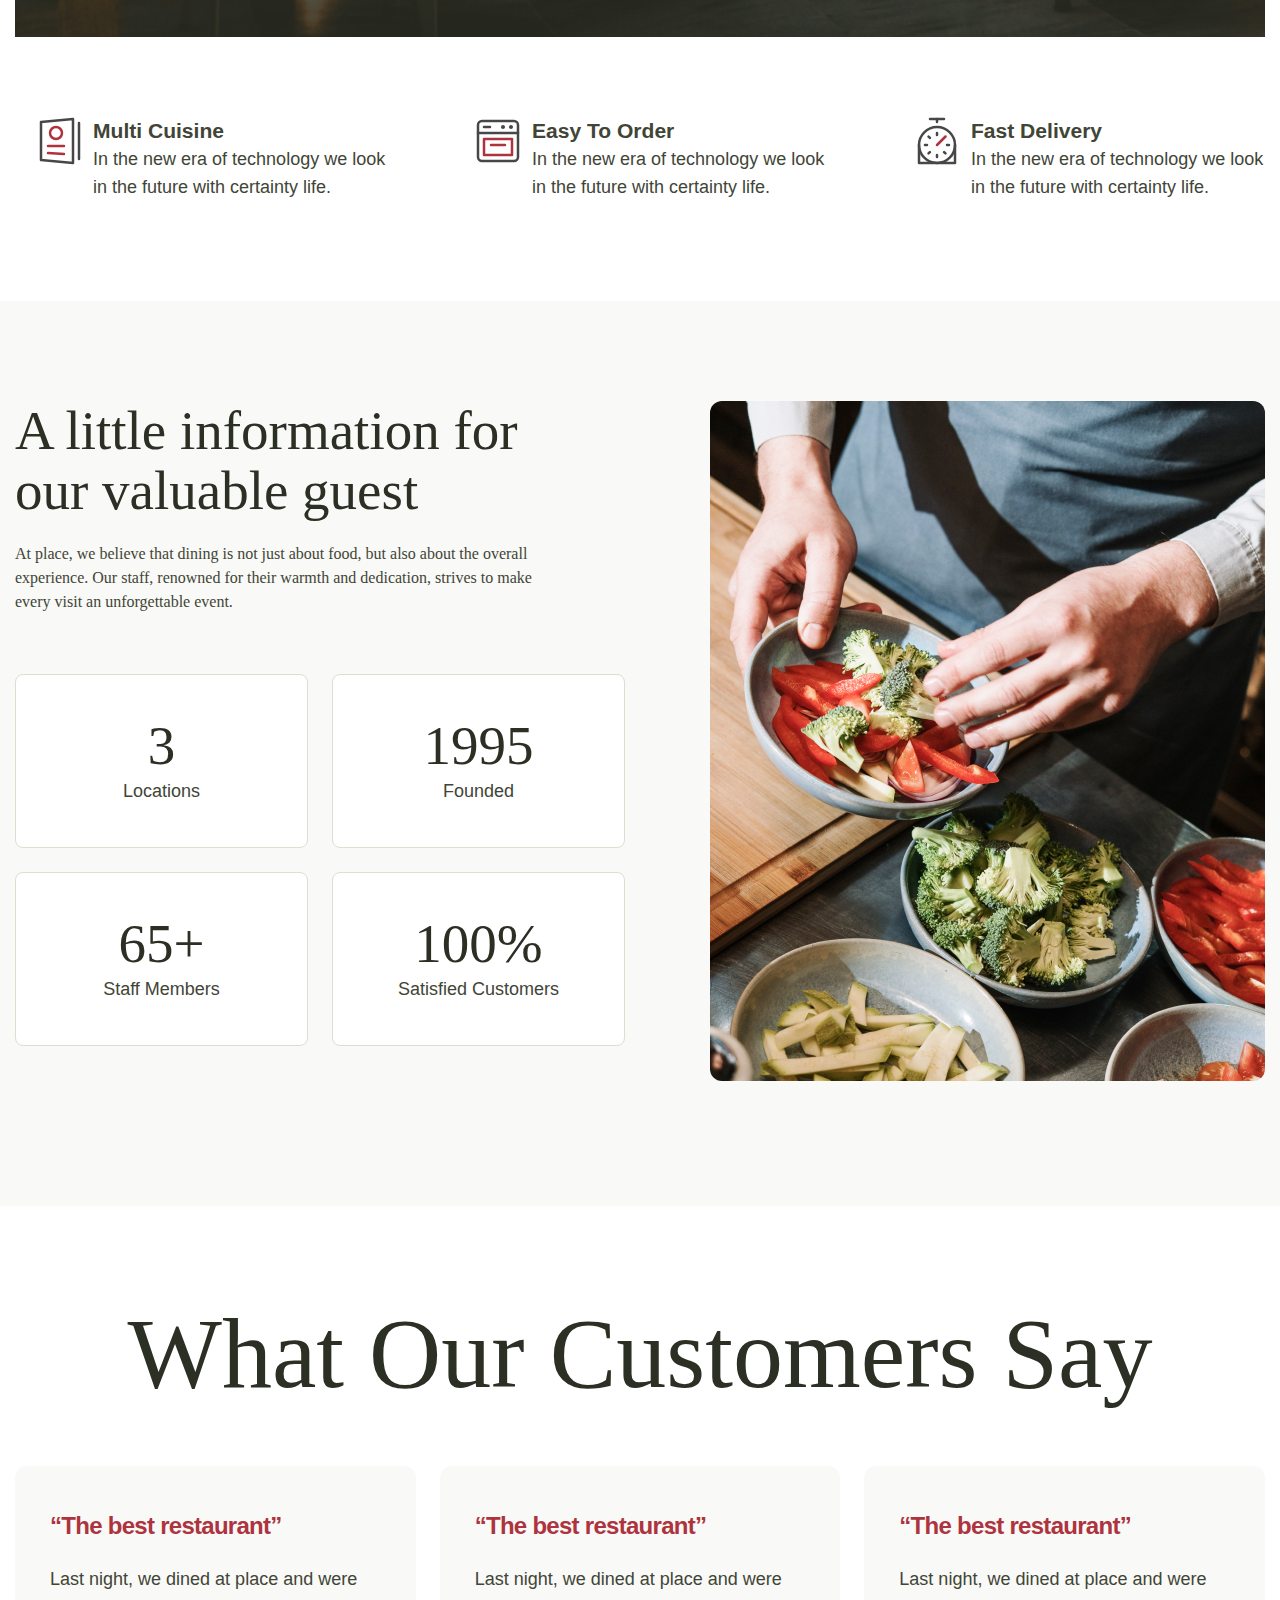
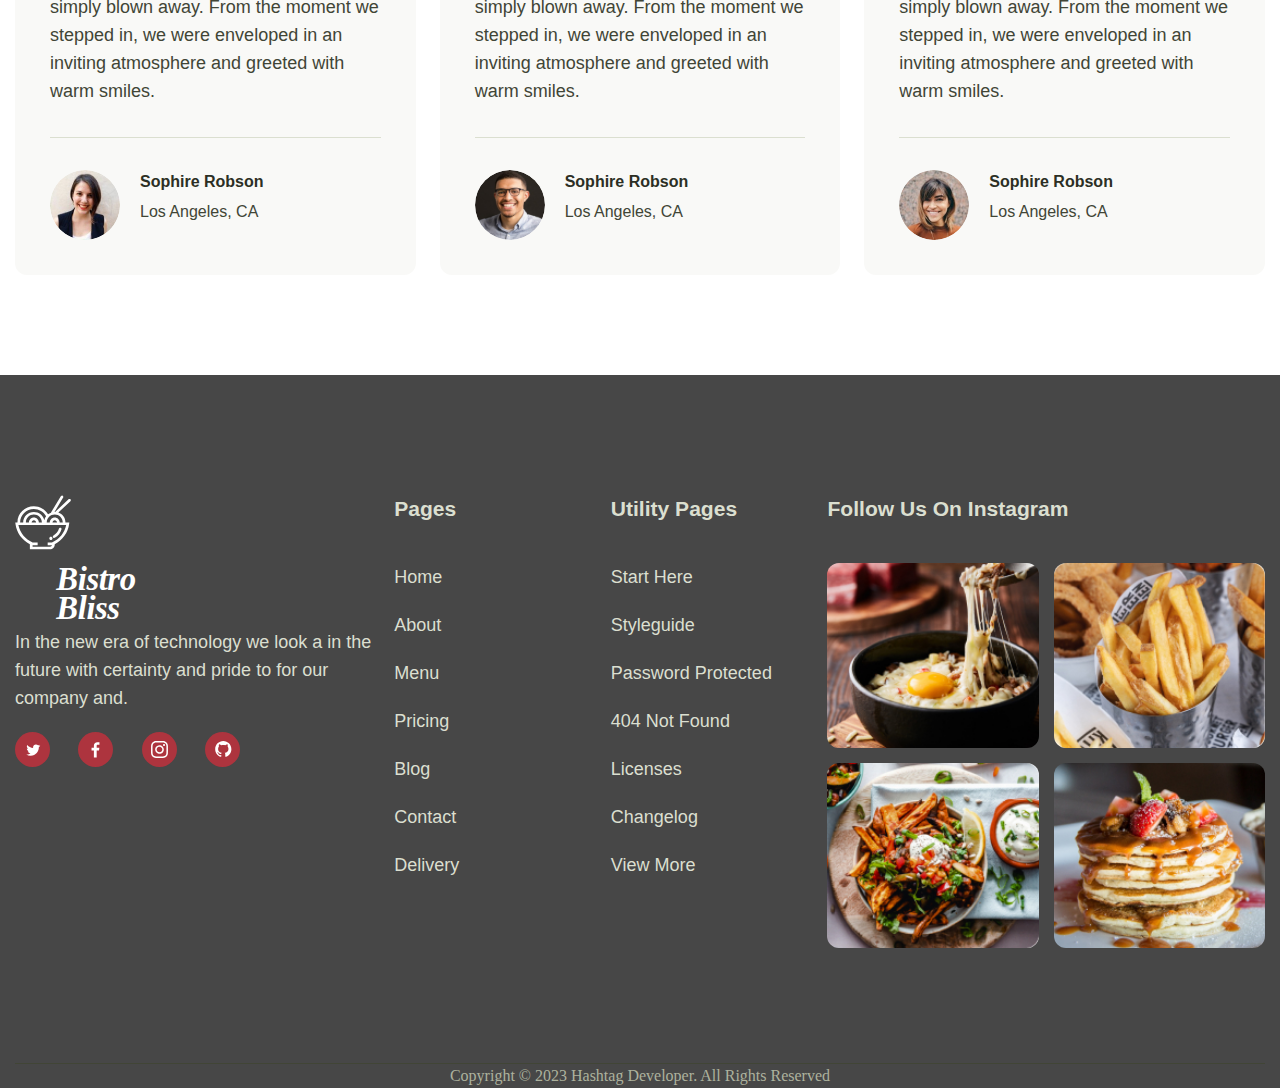
==== commit 7f0e578f: "added 8 img" ====
--- a/about.html
+++ b/about.html
@@ -234,86 +234,86 @@
         </div>
     </section>
     <footer>
-		<div class="container">
-			<div class="footer_big flex">
-				<div class="footer_left">
-					<a href="" class="footer_logo flex">
-						<div class="logo_img">
-							<img src="/img/japanese-food (1).svg" alt="">
-						</div>
-						<h2 class="logo_tit">Bistro Bliss</h2>
-					</a>
-					<p class="footer_txt">In the new era of technology we look a in the future with certainty and pride
-						to for our
-						company and.</p>
-					<div class="footer_icons">
-						<a href="" class="footer_ic">
-							<div class="ic_img">
-								<img src="/img/twitter.svg" alt="">
-							</div>
-						</a>
-						<a href="" class="footer_ic">
-							<div class="ic_img">
-								<img src="/img/facebook.svg" alt="">
-							</div>
-						</a>
-						<a href="" class="footer_ic">
-							<div class="ic_img">
-								<img src="/img/instagram.svg" alt="">
-							</div>
-						</a>
-						<a href="" class="footer_ic">
-							<div class="ic_img">
-								<img src="/img/github.svg" alt="">
-							</div>
-						</a>
-					</div>
-				</div>
-				<div class="footer_nav">
-					<h3 class="footer_tit">Pages</h3>
-					<ul class="footer_list">
-						<li><a href="">Home</a></li>
-						<li><a href="">About</a></li>
-						<li><a href="">Menu</a></li>
-						<li><a href="">Pricing</a></li>
-						<li><a href="">Blog</a></li>
-						<li><a href="">Contact</a></li>
-						<li><a href="">Delivery</a></li>
-					</ul>
-				</div>
-				<div class="footer_nav">
-					<h3 class="footer_tit">Pages</h3>
-					<ul class="footer_list">
-						<li><a href="">Home</a></li>
-						<li><a href="">About</a></li>
-						<li><a href="">Menu</a></li>
-						<li><a href="">Pricing</a></li>
-						<li><a href="">Blog</a></li>
-						<li><a href="">Contact</a></li>
-						<li><a href="">Delivery</a></li>
-					</ul>
-				</div>
-				<div class="footer_right">
-					<h3 class="footer_tit">Follow Us On Instagram</h3>
-					<div class="footer_imges flex">
-						<div class="footer_img">
-							<img src="/img/egg.jpg" alt="">
-						</div>
-						<div class="footer_img">
-							<img src="/img/fri.jpg" alt="">
-						</div>
-						<div class="footer_img">
-							<img src="/img/salat.jpg" alt="">
-						</div>
-						<div class="footer_img">
-							<img src="/img/blins.jpg" alt="">
-						</div>
-					</div>
-				</div>
-			</div>
-			<p class="footer_copy">Copyright © 2023 Hashtag Developer. All Rights Reserved</p>
-		</div>
-	</footer>
+        <div class="container">
+            <div class="footer_big flex">
+                <div class="footer_left">
+                    <a href="" class="footer_logo flex">
+                        <div class="logo_img">
+                            <img src="/img/japanese-food (1).svg" alt="">
+                        </div>
+                        <h2 class="logo_tit">Bistro Bliss</h2>
+                    </a>
+                    <p class="footer_txt">In the new era of technology we look a in the future with certainty and pride
+                        to for our
+                        company and.</p>
+                    <div class="footer_icons flex">
+                        <a href="" class="footer_ic">
+                            <div class="ic_img">
+                                <img src="/img/twitter.svg" alt="">
+                            </div>
+                        </a>
+                        <a href="" class="footer_ic flex">
+                            <div class="ic_img">
+                                <img src="/img/facebook.svg" alt="">
+                            </div>
+                        </a>
+                        <a href="" class="footer_ic">
+                            <div class="ic_img">
+                                <img src="/img/instagram.svg" alt="">
+                            </div>
+                        </a>
+                        <a href="" class="footer_ic">
+                            <div class="ic_img">
+                                <img src="/img/github.svg" alt="">
+                            </div>
+                        </a>
+                    </div>
+                </div>
+                <div class="footer_nav">
+                    <h3 class="footer_tit">Pages</h3>
+                    <ul class="footer_list">
+                        <li><a href="">Home</a></li>
+                        <li><a href="">About</a></li>
+                        <li><a href="">Menu</a></li>
+                        <li><a href="">Pricing</a></li>
+                        <li><a href="">Blog</a></li>
+                        <li><a href="">Contact</a></li>
+                        <li><a href="">Delivery</a></li>
+                    </ul>
+                </div>
+                <div class="footer_nav">
+                    <h3 class="footer_tit">Utility Pages</h3>
+                    <ul class="footer_list">
+                        <li><a href="">Start Here</a></li>
+                        <li><a href="">Styleguide</a></li>
+                        <li><a href="">Password Protected</a></li>
+                        <li><a href="">404 Not Found</a></li>
+                        <li><a href="">Licenses</a></li>
+                        <li><a href="">Changelog</a></li>
+                        <li><a href="">View More</a></li>
+                    </ul>
+                </div>
+                <div class="footer_right">
+                    <h3 class="footer_tit">Follow Us On Instagram</h3>
+                    <div class="footer_imgt flex">
+                        <div class="footer_img">
+                            <img src="/img/egg.jpg" alt="">
+                        </div>
+                        <div class="footer_img">
+                            <img src="/img/fri.jpg" alt="">
+                        </div>
+                        <div class="footer_img">
+                            <img src="/img/salat.jpg" alt="">
+                        </div>
+                        <div class="footer_img">
+                            <img src="/img/blins.jpg" alt="">
+                        </div>
+                    </div>
+                </div>
+            </div>
+            <p class="footer_copy">Copyright © 2023 Hashtag Developer. All Rights Reserved</p>
+        </div>
+    </footer>
 
 
 
--- a/style.css
+++ b/style.css
@@ -94,7 +94,9 @@
 .dn {
     display: none;
 }
-
+header{
+    background: #F9F9F7;
+}
 section {
     padding: 100px 0;
 }
@@ -269,7 +271,7 @@
 }
 
 .browse_card__1 .browse_ic {
-    background: url(/img/about/tea\ 1\ \(2\).svg)center no-repeat;
+    background: url(/img/about/icon\ \(2\).svg)
 }
 
 .browse_card__2 .browse_ic {
@@ -283,7 +285,9 @@
 .browse_card__4 .browse_ic {
     background: url(/img/about/icon\ \(2\).svg);
 }
-
+.browse_card:hover{
+    box-shadow: 0 5px 5px rgba(0, 0, 0, 0.2);
+}
 .browse_tit {
     color: #2c2f24;
     text-align: center;
@@ -318,7 +322,18 @@
     bottom: 0;
     right: 0;
 }
-
+.browse_link{
+    color:#AD343E;
+    display: flex;
+    height: 26px;
+    justify-content: center;
+    align-items: center;
+    gap: 10px;
+    border-radius: 12px;
+}
+.browse .sec_tit {
+    margin-bottom: 64px;
+}
 .provide_right {
     width: calc(50% - 45px);
 }
@@ -523,6 +538,12 @@
 }
 
 /* blog */
+.blog{
+    width: 1600px;
+    height: 1117px;
+    flex-shrink: 0;
+    background: var(--neutral-02, #F9F9F7);
+}
 .blog_top {
     align-items: center;
     margin-bottom: 64px;
@@ -542,84 +563,130 @@
     width: calc(50% - 12px);
     
 }
-.blog_img{
-    display: inline-block;
+.blog_imgg{
+    width: 636px;
+    height: 456px;
+    flex-shrink: 0;
+    /* display: inline-block;
+    border-radius: 12px; */
+}
+.blog_cardd{
     border-radius: 12px;
-}
-
+    border: 1px solid  #F9F9F7;
+    background: #FFF;
+    box-shadow: 0px 2.97872px 59.57446px 0px rgba(0, 0, 0, 0.08);
+    width: 636px;
+    height: 732px;
+    flex-shrink: 0;
+}
+.blog_cardd:hover {
+    box-shadow: 0 5px 5px rgba(0, 0, 0, 0.2);
+}
+.blog_card{
+    width: 306px;
+    height: 354px;
+    flex-shrink: 0;
+    border-radius: 12px;
+    border: 1px solid #F9F9F7;
+    background: #FFF;
+    box-shadow: 0px 2.97872px 59.57446px 0px rgba(0, 0, 0, 0.08);
+}
+.blog_card:hover {
+    box-shadow: 0 5px 5px rgba(0, 0, 0, 0.2);
+}
+.blog_info{
+    margin: 10px 20px 20px 20px;
+}
 footer {
+    background: #474747;
     padding-top: 120px;
-    background: #474747;
-}
-
-.footer_copy {
-    padding: 30px 0 85px;
-    color: #ADB29E;
-    font-size: 16px;
+  }
+  
+  .footer_left {
+    width: 30%;
+  }
+  
+  .footer_nav {
+    width: 17%;
+  }
+  
+  .footer_right {
+    width: 35%;
+  }
+  
+  .footer_copy {
+    color: var(--neutral-04, #ADB29E);
+  
+    /* Body/16px/Regular */
+    font-family: DM Sans;
+    font-size: 16px;
+    font-style: normal;
+    font-weight: 400;
     line-height: 24px;
     text-align: center;
-}
-
-.footer_big {
+    /* 150% */
+  }
+  .footer_nav{
+    display: flex;
+flex-direction: column;
+align-items: flex-start;
+gap: 40px;
+  }
+  .footer_list{
+    display: flex;
+flex-direction: column;
+align-items: flex-start;
+gap: 20px;
+  }
+  .ic_img{
+    width: 35px;
+  height: 35px;
+  }
+  .logo_tit{
+    color: #FFF;
+  font-family: "Playfair Display";
+  font-size: 32.67px;
+  font-style: italic;
+  font-weight: 600;
+  line-height: 29.333px; /* 89.787% */
+  letter-spacing: -0.4px;
+  margin-right: 150px;
+  margin-top: 20px;
+  }
+  .footer_txt{
+    margin-bottom: 20px;
+  }
+  .footer_titt{
+    margin-bottom: 40px;
+  }
+  .logo_img{
+    width: 56px;
+  height: 55px;
+  flex-shrink: 0;
+  margin-bottom: 20px;
+  }
+  .footer_big {
     padding-bottom: 100px;
     border-bottom: 1px solid #414536;
     color: #DBDFD0;
-
-}
-
-.footer_left {
-    width: 30%;
-}
-
-.footer_nav {
-    width: 17%;
-}
-
-.footer_right {
-    width: 35%;
-    display: flex;
-    flex-direction: column;
-    align-items: flex-start;
-    gap: 40px;
-}
-
-.footer_tit {
-    color: #fff;
-    color: var(--neutral-01, #FFF);
-
-    /* Body/16px/Bold */
-    font-family: DM Sans;
-    font-size: 16px;
-    font-style: normal;
-    font-weight: 700;
-    line-height: 24px;
-    /* 150% */
-}
-
-.footer_logo {
-    display: block;
-    display: flex;
-    width: 56px;
-    height: 55px;
-}
-
-.footer_img {
+  }
+  .footer_icons{
+    padding-right: 150px;
+  }
+  .footer_img {
     width: calc((100% - 15px) / 2);
     margin-bottom: 15px;
-    border-radius: 12px;
+    border-radius:12px;;
     overflow: hidden;
     position: relative;
-}
-
-.footer_img img {
+  }
+  .footer_img:hover img{
+    transform: scale(1.2);
+  }
+  .footer_img img{
     transition: 0.5s;
-}
-
-.footer_img:hover img {
-    transform: scale(1.2)
-}
-
-.footer_img::before {
+  }
+  .footer_img::before{
     content: '';
     position: absolute;
     top: 0;
@@ -630,38 +697,16 @@
     opacity: 0;
     z-index: 1;
     transition: 0.5s;
-}
-
-.footer_img:hover::before {
+  }
+  .footer_img:hover::before{
     opacity: 0.5;
-}
-
-.footer_icons {
+  }
+  .footer_right{
     display: flex;
-    gap: 12px;
-}
-
-.footer_nav {
-    display: flex;
-    flex-direction: column;
-    align-items: flex-start;
-    gap: 40px;
-}
-
-.footer_list {
-    display: flex;
-    flex-direction: column;
-    align-items: flex-start;
-    gap: 20px;
-}
-
-.footer_ic {
-    display: block;
-    width: 30px;
-    height: 30px;
-    border-radius: 50%;
-    background: #ad343e url(/facebook.svg) center no-repeat;
-}
+flex-direction: column;
+align-items: flex-start;
+gap: 40px;
+  }
 
 
 /* feel */
@@ -1005,9 +1050,6 @@
     width: 596px;
 
 }
-
-
-
 .first_img {
     width: 48px;
     height: 48px;
